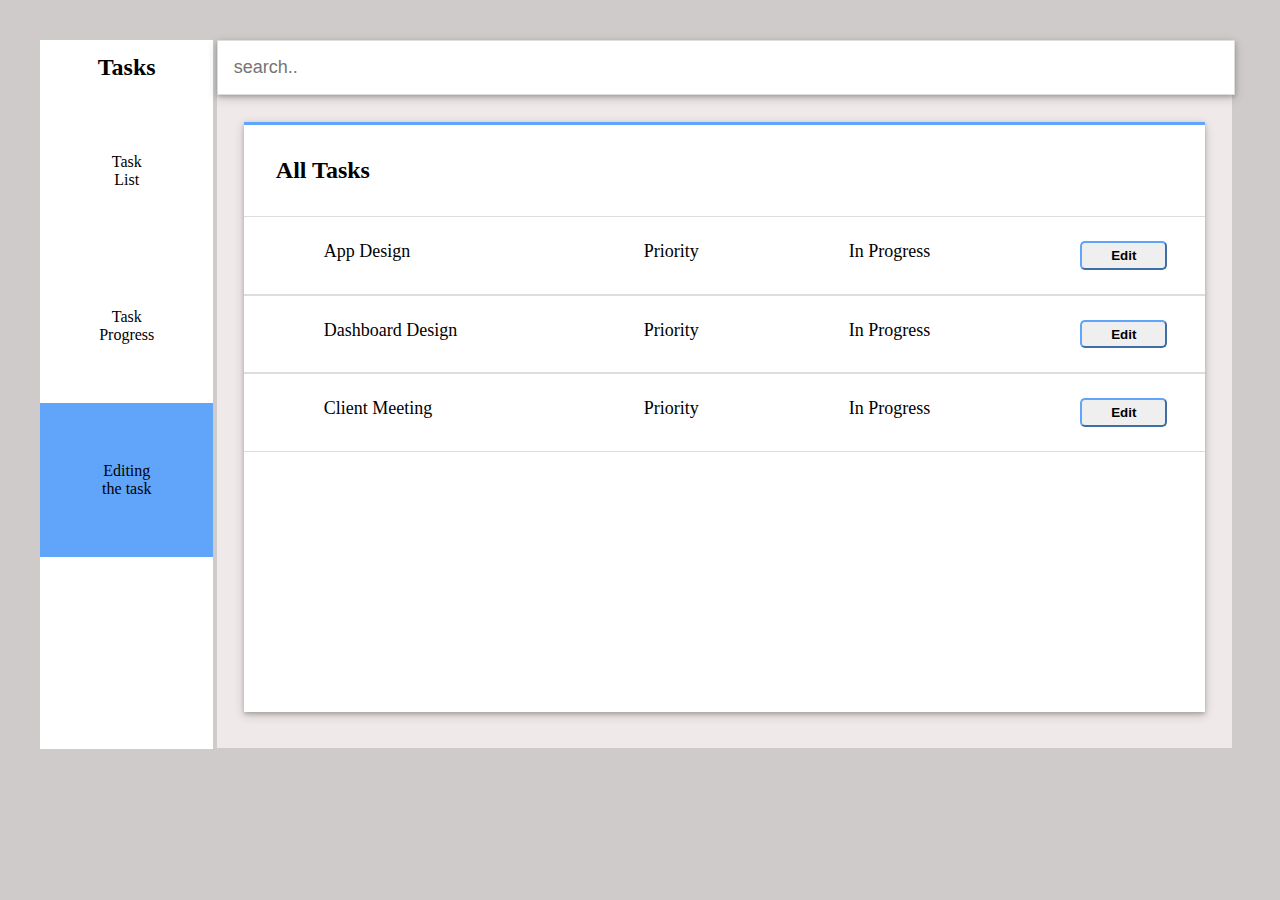
==== edit_task.html @ 0d564be4 "commit" ====
<!DOCTYPE html>
<html lang="en">
<head>
    <meta charset="UTF-8">
    <meta http-equiv="X-UA-Compatible" content="IE=edge">
    <meta name="viewport" content="width=device-width, initial-scale=1.0">
    <title>Edit The Task</title>
    <link rel="stylesheet" href="style1.css">

</head>
<body>
    <header class="header">
        <div class="left">
            <h2>Tasks</h2>
            <ul id="myMenu">
                <li><a href="/index.html">Task List</a></li>
                <!-- <li><a href="/task_page.html">Task Page</a></li> -->
                <li><a href="/task_progress.html">Task Progress</a></li>
                <li class="link-active"><a href="/edit_task.html">Editing the task</a></li>
            </ul>
        </div>
        <div class="right">
            <form id="new-task-form">
                <input type="text" id="new-task-input" placeholder="search.." />
            </form>

            <section class="task-list">
                <div class="bg">
                <h3>All Tasks</h3>

                <div class="container">
                    <div class="grid-container-edit">
                        <div class="grid-item1">App Design</div>
                        <div class="grid-item1">Priority</div>
                        <div class="grid-item1">In Progress</div> 
                        <div class="grid-item1"><input type="button" value="Edit" class="edit-btn"></div> 
                    </div>
                    <div class="grid-container-edit">
                        <div class="grid-item1">Dashboard Design</div>
                        <div class="grid-item1">Priority</div>
                        <div class="grid-item1">In Progress</div>   
                        <div class="grid-item1"><input type="button" value="Edit" class="edit-btn"></div> 
                    </div>
                    <div class="grid-container-edit">
                        <div class="grid-item1">Client Meeting</div>
                        <div class="grid-item1">Priority</div>
                        <div class="grid-item1">In Progress</div>  
                        <div class="grid-item1"><input type="button" value="Edit" class="edit-btn"></div>     
                    </div>
                </div>

                  </div>
            </section>
        </div>
    </header>
    
</body>
</html>
---- style1.css ----
body {
    background-color: rgb(207, 203, 203);
  }

  * {
    box-sizing: border-box;
  }

  .header {
    display: flex;
  }

  .row {
    display: flex;
  }

  .left{
    flex: 12%;
    /* padding: 15px 0; */
    display: block;
    background-color: white;
    margin: 2rem;
    margin-right: 0.2rem;
    text-align: center;
  }

  .left h2 {
    margin: 0.85rem;
  }

  .right {
    flex: 80%;
    margin: 2rem;
    margin-left: 0rem;
  }

  #new-task-input {
    width: 99.5%;
    font-size: 18px;
    padding: 1rem;
    border: 1px solid #ddd;
    margin-right: 2rem;
    box-shadow: 0 2px 4px 0 rgba(0, 0, 0, 0.2), 0 3px 10px 0 rgba(0, 0, 0, 0.19);
  }

  #myMenu {
    list-style-type: none;
    padding: 0;
    margin: 0;
    margin-bottom: 12rem;
  }
  
  #myMenu li a {
    padding: 3.7rem;
    text-decoration: none;
    color: black;
    display: block;
  }
  
  #myMenu .link-active {
    background-color:  rgb(96 165 250);
    /* font-weight: bold; */
  }
  
  #myMenu li a:hover {
    background-color: rgba(204, 216, 236, 0.9);
    border: 1px solid rgb(109, 102, 102);
  }

  .right .task-list {
    display: block;
    background-color: rgb(240, 233, 233);
    margin: 0;
    height: 92%;
    padding: 1rem;
    margin-right: 0.5rem;
  }

  .right .add-task .text {
    width: 90%;
    font-size: 18px;
    padding: 1rem;
    border: 1px solid #ddd;
    /* margin-right: 2rem; */
    box-shadow: 0 2px 4px 0 rgba(0, 0, 0, 0.2), 0 3px 10px 0 rgba(0, 0, 0, 0.19);
  }

  .right .add-task .btn_add{
    padding: 1.1rem;
    width: 9%;
    font-size: 15px;
    font-weight: bold;
    background-color: rgb(149, 192, 245);
    border: 1px solid rgb(109, 102, 102);
    box-shadow: 0 2px 4px 0 rgba(0, 0, 0, 0.2), 0 3px 10px 0 rgba(0, 0, 0, 0.19);
  }

  .right .add-task .btn_add:hover{
    background-color: rgba(204, 216, 236, 0.9);
  }

  .right .task-list .bg{
    background-color: white;
    display: block;
    margin: 0.7rem;
    height: 95%;
    border-top-style: solid;
    border-top: 3px solid rgb(96 165 250);
     box-shadow: 0 2px 4px 0 rgba(0, 0, 0, 0.2), 0 3px 10px 0 rgba(0, 0, 0, 0.19);
  }

  /* .right .task-list .container{ 
    display: grid;
  } */

  .right .task-list .grid-container-edit{
    display: grid;
    row-gap: 40px;
    grid-template-columns: 20rem auto auto auto;
  }

  .right .task-list .grid-container-progress{
    display: grid;
    /* gap: 3rem; */
    grid-template-columns: 30rem auto;
  }
  
  .right .task-list .grid-container{
    display: grid;
    /* gap: 3rem; */
    grid-template-columns: 22rem auto 28rem;
  }

   .grid-container .grid-item1{
    display: flex;
    font-size: 18px;
    text-align: left;
    padding-top: 1.5rem;
    padding-bottom: 1.5rem;
    padding-left: 10rem;
    padding-right: 3rem;
    border-top: 1px solid #dddddd;
    border-bottom: 1px solid #dddddd;
  }

  .grid-container-progress .grid-item1{
    display: flex;
    font-size: 18px;
    text-align: left;
    padding-top: 1.5rem;
    padding-bottom: 1.5rem;
    padding-left: 10rem;
    padding-right: 3rem;
    border-top: 1px solid #dddddd;
    border-bottom: 1px solid #dddddd;
  }

  .grid-container-edit .grid-item1{
    display: flex;
    font-size: 18px;
    text-align: center;
    padding-top: 1.5rem;
    padding-bottom: 1.5rem;
    padding-left: 5rem;
    /* padding-right: 3rem; */
    border-top: 1px solid #dddddd;
    border-bottom: 1px solid #dddddd;
  }


  .right .task-list h3{
    margin: 2rem;
    font-size: x-large;
  }

  /* .right .table #checkbox{
    margin-right: 5rem;
  } */

  .right .task-list .grid-container:hover {
    transition: 0.1s;
    border-top: 1px solid #dddddd transparent;
    border-bottom: 1px solid #dddddd transparent;
    border: 2px solid rgb(96 165 250);
    box-shadow: 0 2px 4px 0 rgba(0, 0, 0, 0.2), 0 3px 10px 0 rgba(0, 0, 0, 0.19);
     color: black;
}

  .right .task-list .edit-btn{
    border-color: rgb(96 165 250);
    /* background-color: rgb(96 165 250); */
    font-weight: bold;
    color: black;
    text-align: center;
    padding: 0.3rem;
    width: 70%;
    margin-right: 1rem;
    border-radius: 5px;
    cursor: pointer;
  }

  .right .task-list #app{
    text-align: center; 
    height: 100%;
    /* margin-top: 2rem ; */
 }


.right .task-list .btn_add:hover{
    background-color: rgb(96 165 250);
}

.progress .color{
    position: absolute;
    background-color: rgb(96 165 250);
    width: 0px;
    height: 0.6rem;
    border-radius: 15px;
    animation: progres 4s infinite linear;    
}
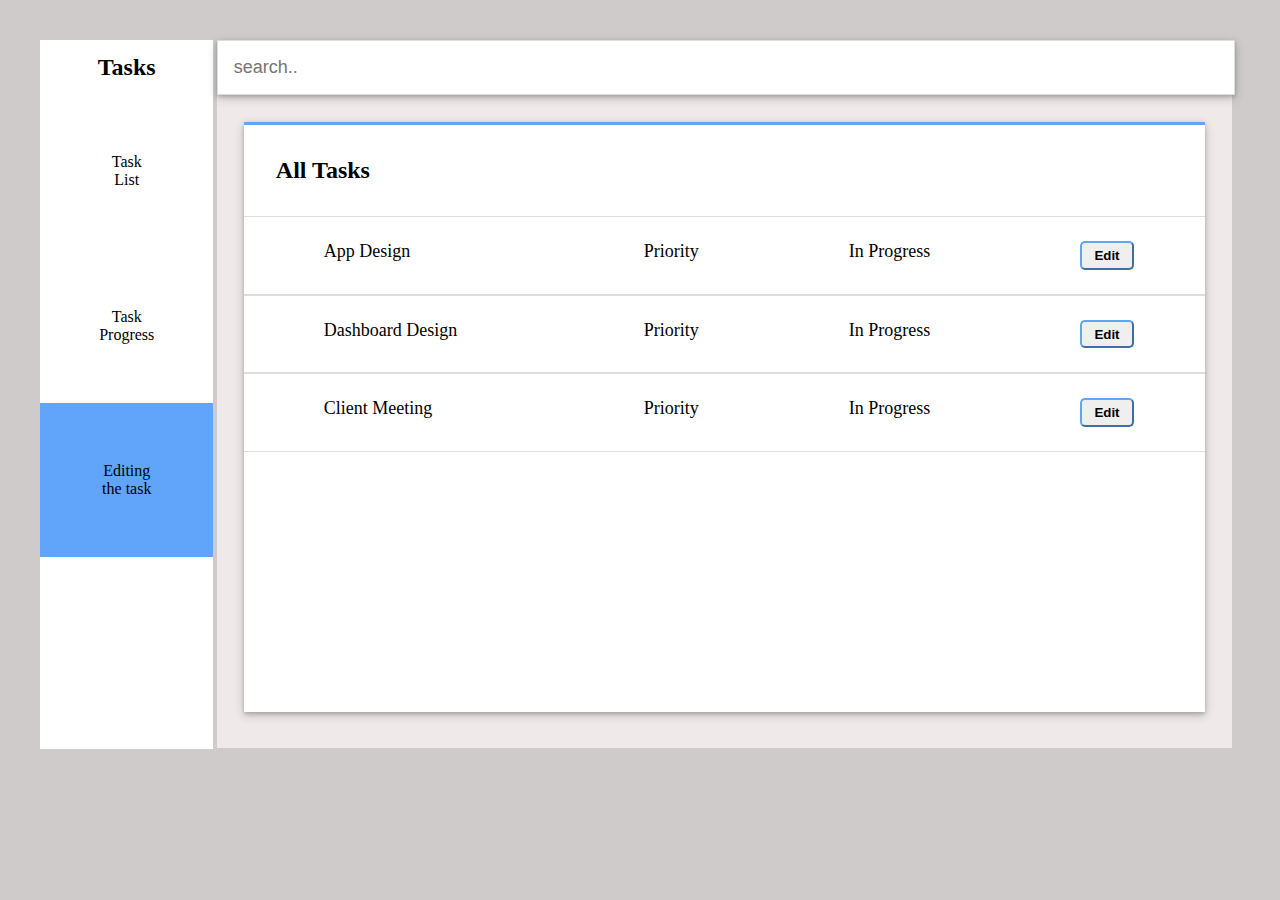
==== commit c15662e2: "html css changes" ====
--- a/edit_task.html
+++ b/edit_task.html
@@ -5,30 +5,30 @@
     <meta http-equiv="X-UA-Compatible" content="IE=edge">
     <meta name="viewport" content="width=device-width, initial-scale=1.0">
     <title>Edit The Task</title>
-    <link rel="stylesheet" href="style1.css">
+    <link rel="stylesheet" href="./styles/style1.css">
 
 </head>
 <body>
     <header class="header">
         <div class="left">
-            <h2>Tasks</h2>
-            <ul id="myMenu">
-                <li><a href="/index.html">Task List</a></li>
-                <!-- <li><a href="/task_page.html">Task Page</a></li> -->
-                <li><a href="/task_progress.html">Task Progress</a></li>
-                <li class="link-active"><a href="/edit_task.html">Editing the task</a></li>
-            </ul>
+            <div><h2>Tasks</h2></div>
+            <div id="myMenu">
+                <div class="menu"><a href="index.html">Task List</a></div>
+                <div class="menu"><a href="./task_progress.html">Task Progress</a></div>
+                <div class="menu link-active"><a href="/edit_task.html">Editing the task</a></div>
+            </div>
         </div>
+
         <div class="right">
             <form id="new-task-form">
                 <input type="text" id="new-task-input" placeholder="search.." />
             </form>
 
             <section class="task-list">
-                <div class="bg">
-                <h3>All Tasks</h3>
-
+            <div class="bg">
+                <div><h3>All Tasks</h3></div>
                 <div class="container">
+                    <!--  row of list  -->
                     <div class="grid-container-edit">
                         <div class="grid-item1">App Design</div>
                         <div class="grid-item1">Priority</div>
@@ -48,8 +48,7 @@
                         <div class="grid-item1"><input type="button" value="Edit" class="edit-btn"></div>     
                     </div>
                 </div>
-
-                  </div>
+            </div>
             </section>
         </div>
     </header>
--- a/styles/style1.css
+++ b/styles/style1.css
@@ -0,0 +1,255 @@
+body {
+    background-color: rgb(207, 203, 203);
+  }
+
+  * {
+    box-sizing: border-box;
+  }
+
+  .header {
+    display: flex;
+  }
+
+  .row {
+    display: flex;
+  }
+
+  /* left container css */
+  .left{
+    flex: 12%;
+    /* padding: 15px 0; */
+    display: block;
+    background-color: white;
+    margin: 2rem;
+    margin-right: 0.2rem;
+    text-align: center;
+  }
+
+  .left h2 {
+    margin: 0.85rem;
+  }
+
+  #myMenu {
+    list-style-type: none;
+    padding: 0;
+    margin: 0;
+    margin-bottom: 12rem;
+  }
+  
+  .menu a {
+    padding: 3.7rem;
+    text-decoration: none;
+    color: black;
+    display: block;
+  }
+
+  .link-active {
+    background-color:  rgb(96 165 250);
+  }
+
+  .menu a:hover {
+    background-color: rgba(204, 216, 236, 0.9);
+    border: 1px solid rgb(109, 102, 102);
+  }
+
+  /* right container css  */
+  .right {
+    flex: 80%;
+    margin: 2rem;
+    margin-left: 0rem;
+  }
+
+  /* top container  css  */
+  .addBlock {
+    display: flex;
+    /* width: 200%; */
+  }
+
+  .text {
+    width: 90%;
+    font-size: 18px;
+    padding: 1rem;
+    border: 1px solid #ddd;
+    box-shadow: 0 2px 4px 0 rgba(0, 0, 0, 0.2), 0 0px 4px 0 rgba(0, 0, 0, 0.19);
+  }
+
+  .btn_add{
+    padding: 1.1rem;
+    width: 9%;
+    font-size: 15px;
+    font-weight: bold;
+    background-color: rgb(149, 192, 245);
+    border: 1px solid rgb(109, 102, 102);
+    box-shadow: 0 2px 4px 0 rgba(0, 0, 0, 0.2), 0 3px 10px 0 rgba(0, 0, 0, 0.19);
+  }
+
+  .btn_add:hover{
+    background-color: rgba(204, 216, 236, 0.9);
+  }
+
+  /* middle container css    */
+   .task-list {
+    display: block;
+    background-color: rgb(240, 233, 233);
+    margin: 0;
+    height: 92%;
+    /* width: 200%; */
+    padding: 1rem;
+    margin-right: 0.5rem;
+  }
+
+   .bg{
+    background-color: white;
+    display: block;
+    margin: 0.7rem;
+    height: 95%;
+    border-top-style: solid;
+    border-top: 3px solid rgb(96 165 250);
+     box-shadow: 0 2px 4px 0 rgba(0, 0, 0, 0.2), 0 3px 10px 0 rgba(0, 0, 0, 0.19);
+  }
+
+  h3{
+    margin: 2rem;
+    font-size: x-large;
+  }
+
+  /* list container css for Task List */
+
+  .grid-container{
+    display: grid;
+    grid-template-columns: 50px  repeat(4, minmax(0, 1fr))
+  }
+
+  .grid-container:hover {
+    transition: 0.1s;
+    border-top: 1px solid #dddddd transparent;
+    border-bottom: 1px solid #dddddd transparent;
+    border: 2px solid rgb(96 165 250);
+    box-shadow: 0 2px 4px 0 rgba(0, 0, 0, 0.2), 0 3px 10px 0 rgba(0, 0, 0, 0.19);
+     color: black;
+  }
+
+  .grid-item1{
+    /* display: flex; */
+    font-size: 18px;
+    text-align: left;
+    padding-top: 1.5rem;
+    padding-bottom: 1.5rem;
+    padding-left: 10rem;
+    padding-right: 3rem;
+    /* margin-right: 1.5rem; */
+    border-top: 1px solid #dddddd;
+    border-bottom: 1px solid #dddddd;
+  }
+
+  #checkbox{
+    margin-right: 1rem;
+    margin-top: 0.2rem;
+  }
+
+  .btn_close{
+    cursor: pointer;
+    position: absolute;
+    transform: translate(0%, -50%);
+    font-size: 17px;
+    /* margin-left: 13rem; */
+    margin-top: 0.6rem;
+    /* padding: 0.1rem 0.3rem 0.1rem 0.3rem; */
+  }
+
+  /* task progrress css  */
+
+  #new-task-input {
+    width: 99.5%;
+    font-size: 18px;
+    padding: 1rem;
+    border: 1px solid #ddd;
+    margin-right: 2rem;
+    box-shadow: 0 2px 4px 0 rgba(0, 0, 0, 0.2), 0 3px 10px 0 rgba(0, 0, 0, 0.19);
+  }
+
+  .right .task-list .grid-container-edit{
+    display: grid;
+    row-gap: 40px;
+    grid-template-columns: 20rem auto auto auto;  
+  }
+
+  .right .task-list .grid-container-progress{
+    display: grid;
+    /* gap: 3rem; */
+    grid-template-columns: 30rem auto;
+  }
+  
+  
+ 
+
+
+
+  .grid-container-progress .grid-item1{
+    display: flex;
+    font-size: 18px;
+    text-align: left;
+    padding-top: 1.5rem;
+    padding-bottom: 1.5rem;
+    padding-left: 10rem;
+    padding-right: 3rem;
+    border-top: 1px solid #dddddd;
+    border-bottom: 1px solid #dddddd;
+  }
+
+  .grid-container-edit .grid-item1{
+    display: flex;
+    font-size: 18px;
+    text-align: center;
+    padding-top: 1.5rem;
+    padding-bottom: 1.5rem;
+    padding-left: 5rem;
+    /* padding-right: 3rem; */
+    border-top: 1px solid #dddddd;
+    border-bottom: 1px solid #dddddd;
+  }
+
+
+
+
+
+
+
+
+  .right .task-list .edit-btn{
+    border-color: rgb(96 165 250);
+    /* background-color: rgb(96 165 250); */
+    font-weight: bold;
+    color: black;
+    text-align: center;
+    padding: 0.3rem;
+    width: 70%;
+    margin-right: 1rem;
+    border-radius: 5px;
+    cursor: pointer;
+  }
+
+  .right .task-list #app{
+    text-align: center; 
+    height: 100%;
+    /* margin-top: 2rem ; */
+ }
+
+
+
+.progress .color{
+    position: absolute;
+    background-color: rgb(96 165 250);
+    width: 0px;
+    height: 0.6rem;
+    border-radius: 15px;
+    animation: progres 4s infinite linear;    
+}
+
+/* .addBlock{
+  display: flex;
+} */
+
+
+
+
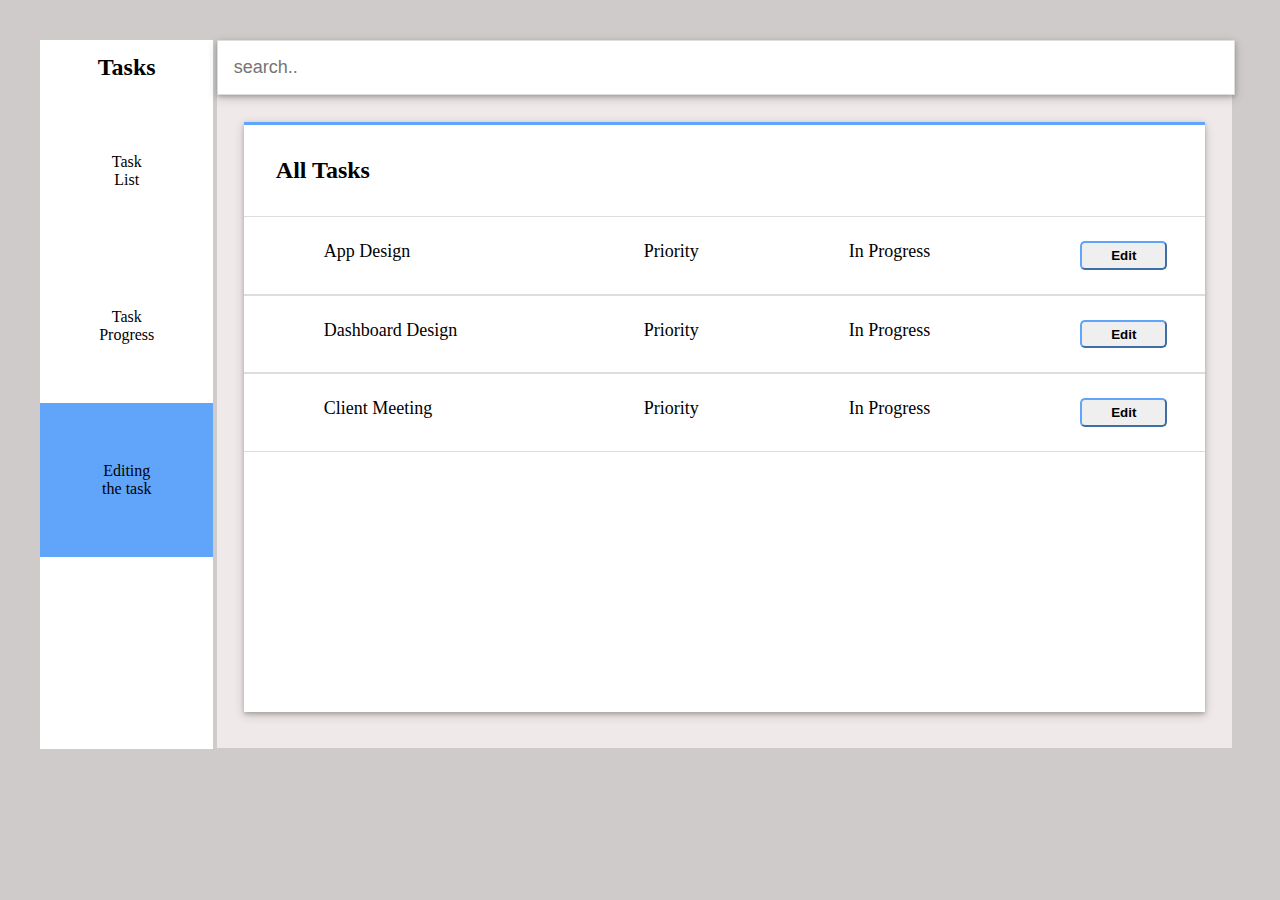
==== commit b0cbb8ae: "css changes" ====
--- a/edit_task.html
+++ b/edit_task.html
@@ -30,22 +30,22 @@
                 <div class="container">
                     <!--  row of list  -->
                     <div class="grid-container-edit">
-                        <div class="grid-item1">App Design</div>
-                        <div class="grid-item1">Priority</div>
-                        <div class="grid-item1">In Progress</div> 
-                        <div class="grid-item1"><input type="button" value="Edit" class="edit-btn"></div> 
+                        <div class="grid-item3">App Design</div>
+                        <div class="grid-item3">Priority</div>
+                        <div class="grid-item3">In Progress</div> 
+                        <div class="grid-item3"><input type="button" value="Edit" class="edit-btn"></div> 
                     </div>
                     <div class="grid-container-edit">
-                        <div class="grid-item1">Dashboard Design</div>
-                        <div class="grid-item1">Priority</div>
-                        <div class="grid-item1">In Progress</div>   
-                        <div class="grid-item1"><input type="button" value="Edit" class="edit-btn"></div> 
+                        <div class="grid-item3">Dashboard Design</div>
+                        <div class="grid-item3">Priority</div>
+                        <div class="grid-item3">In Progress</div>   
+                        <div class="grid-item3"><input type="button" value="Edit" class="edit-btn"></div> 
                     </div>
                     <div class="grid-container-edit">
-                        <div class="grid-item1">Client Meeting</div>
-                        <div class="grid-item1">Priority</div>
-                        <div class="grid-item1">In Progress</div>  
-                        <div class="grid-item1"><input type="button" value="Edit" class="edit-btn"></div>     
+                        <div class="grid-item3">Client Meeting</div>
+                        <div class="grid-item3">Priority</div>
+                        <div class="grid-item3">In Progress</div>  
+                        <div class="grid-item3"><input type="button" value="Edit" class="edit-btn"></div>     
                     </div>
                 </div>
             </div>
--- a/styles/style1.css
+++ b/styles/style1.css
@@ -168,24 +168,13 @@
     box-shadow: 0 2px 4px 0 rgba(0, 0, 0, 0.2), 0 3px 10px 0 rgba(0, 0, 0, 0.19);
   }
 
-  .right .task-list .grid-container-edit{
-    display: grid;
-    row-gap: 40px;
-    grid-template-columns: 20rem auto auto auto;  
-  }
-
-  .right .task-list .grid-container-progress{
+  .grid-container-progress{
     display: grid;
     /* gap: 3rem; */
     grid-template-columns: 30rem auto;
   }
   
-  
- 
-
-
-
-  .grid-container-progress .grid-item1{
+  .grid-item2{
     display: flex;
     font-size: 18px;
     text-align: left;
@@ -197,7 +186,16 @@
     border-bottom: 1px solid #dddddd;
   }
 
-  .grid-container-edit .grid-item1{
+  .progress .color{
+    position: absolute;
+    background-color: rgb(96 165 250);
+    width: 0px;
+    height: 0.6rem;
+    border-radius: 15px;
+    animation: progres 4s infinite linear;    
+}
+
+  .grid-item3{
     display: flex;
     font-size: 18px;
     text-align: center;
@@ -209,14 +207,15 @@
     border-bottom: 1px solid #dddddd;
   }
 
-
-
-
-
-
-
-
-  .right .task-list .edit-btn{
+  /* editing task css  */
+
+  .grid-container-edit{
+    display: grid;
+    row-gap: 40px;
+    grid-template-columns: 20rem auto auto auto;  
+  }
+
+  .edit-btn{
     border-color: rgb(96 165 250);
     /* background-color: rgb(96 165 250); */
     font-weight: bold;
@@ -229,27 +228,9 @@
     cursor: pointer;
   }
 
-  .right .task-list #app{
-    text-align: center; 
-    height: 100%;
-    /* margin-top: 2rem ; */
- }
-
-
-
-.progress .color{
-    position: absolute;
-    background-color: rgb(96 165 250);
-    width: 0px;
-    height: 0.6rem;
-    border-radius: 15px;
-    animation: progres 4s infinite linear;    
-}
-
-/* .addBlock{
-  display: flex;
-} */
-
-
-
-
+
+
+
+
+
+
